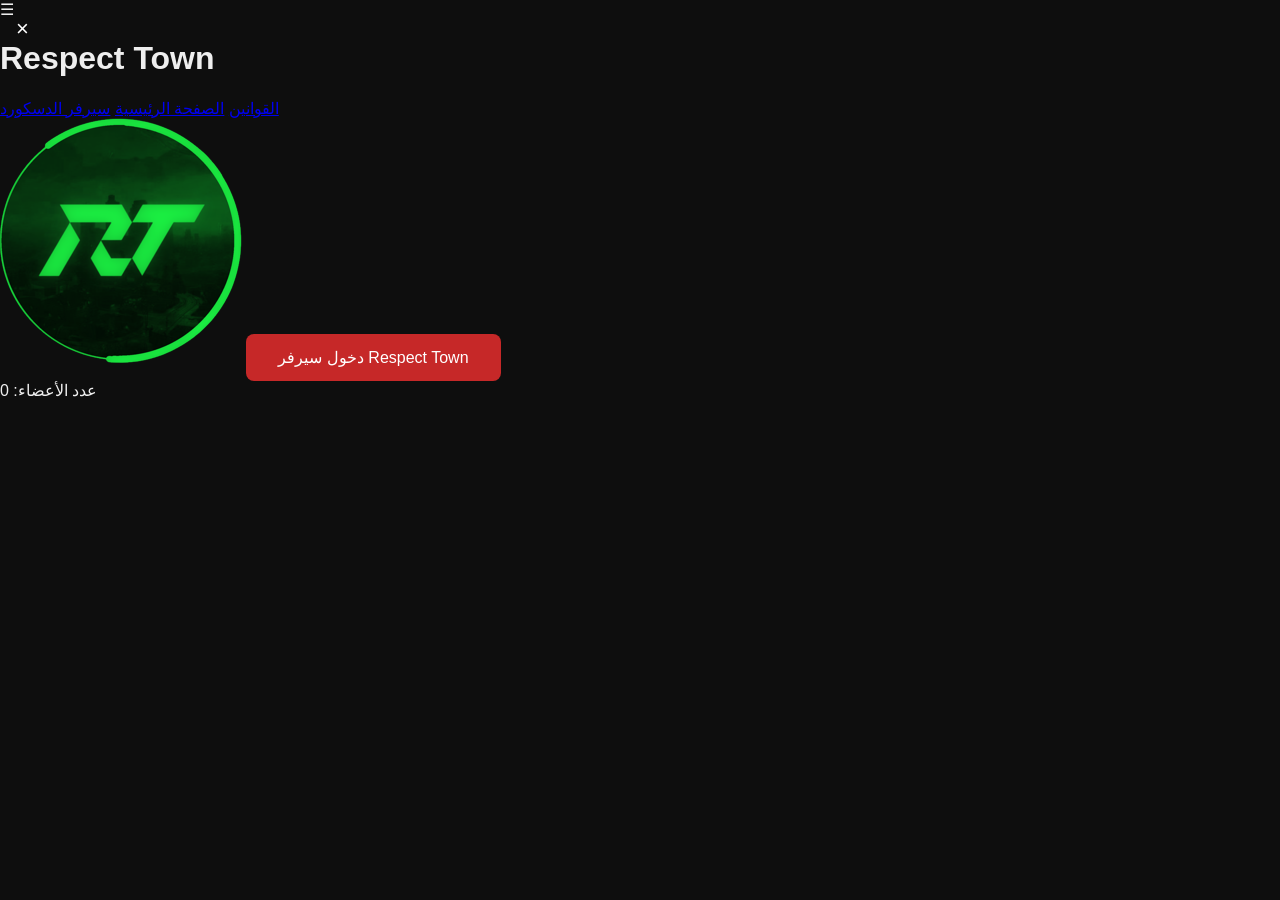
==== discord.html @ 937b1a94 "Update discord.html" ====
<!DOCTYPE html>
<html lang="ar">
<head>
  <meta charset="UTF-8">
  <title>Respect Town | Discord</title>
  <link rel="stylesheet" href="style.css">
</head>
<body>
<header>
  <div class="menu-btn" id="menuBtn">☰</div>
  <h1>Respect Town</h1>
</header>

<div id="nav-overlay" onclick="toggleMenu()"></div>
<nav class="nav-menu" id="navMenu">
  <div class="close-btn" onclick="toggleMenu()">×</div>
  <a href="index.html" class="nav-link">القوانين</a>
  <a href="home.html" class="nav-link">الصفحة الرئيسية</a>
  <a href="discord.html" class="nav-link">سيرفر الدسكورد</a>
</nav>

<div class="container">
  <img src="assets/images/IMG_1638.png" class="hero-image">

  <a class="discord-btn" href="https://discord.gg/rr-tt" target="_blank">
    دخول سيرفر Respect Town
  </a>

  <div class="member-count">
    عدد الأعضاء: <span id="memberCount">0</span>
  </div>

  <iframe 
    src="https://discord.com/widget?id=1453314826322317366&theme=dark"
    class="discord-widget"
    allowtransparency="true"
    frameborder="0"
    sandbox="allow-popups allow-popups-to-escape-sandbox allow-same-origin allow-scripts">
  </iframe>
</div>

<script src="script.js"></script>
</body>
</html>
---- style.css ----
* {
  box-sizing: border-box;
}

body {
  margin: 0;
  font-family: "Segoe UI", Tahoma, sans-serif;
  background: #0e0e0e;
  color: #eee;
}

.header {
  height: 64px;
  background: #111;
  display: flex;
  align-items: center;
  padding: 0 16px;
  border-bottom: 2px solid #c62828;
  position: fixed;
  width: 100%;
  top: 0;
  z-index: 10;
}

.burger {
  font-size: 24px;
  background: none;
  border: 1px solid #444;
  color: #fff;
  padding: 6px 10px;
  border-radius: 6px;
  cursor: pointer;
}

.logo {
  margin-left: 14px;
  font-size: 18px;
  color: #c62828;
}

.side-menu {
  position: fixed;
  top: 0;
  right: -280px;
  width: 280px;
  height: 100%;
  background: #111;
  padding-top: 80px;
  transition: 0.3s;
  z-index: 20;
}

.side-menu a {
  display: block;
  padding: 16px;
  color: #fff;
  text-decoration: none;
  border-bottom: 1px solid #333;
}

.side-menu.open {
  right: 0;
}

.close-btn {
  position: absolute;
  top: 16px;
  left: 16px;
  background: none;
  border: none;
  color: #fff;
  font-size: 22px;
}

.overlay {
  position: fixed;
  inset: 0;
  background: rgba(0,0,0,0.6);
  display: none;
  z-index: 15;
}

.overlay.show {
  display: block;
}

.content {
  padding: 100px 20px 40px;
  max-width: 1100px;
  margin: auto;
  text-align: center;
}

.hero {
  max-width: 100%;
  border-radius: 16px;
}

.team {
  display: flex;
  justify-content: center;
  gap: 24px;
  flex-wrap: wrap;
}

.card {
  width: 160px;
}

.card img {
  width: 120px;
  height: 120px;
  border-radius: 50%;
  object-fit: cover;
}

.discord-btn {
  display: inline-block;
  margin-top: 30px;
  background: #c62828;
  color: white;
  padding: 14px 32px;
  border-radius: 8px;
  text-decoration: none;
}
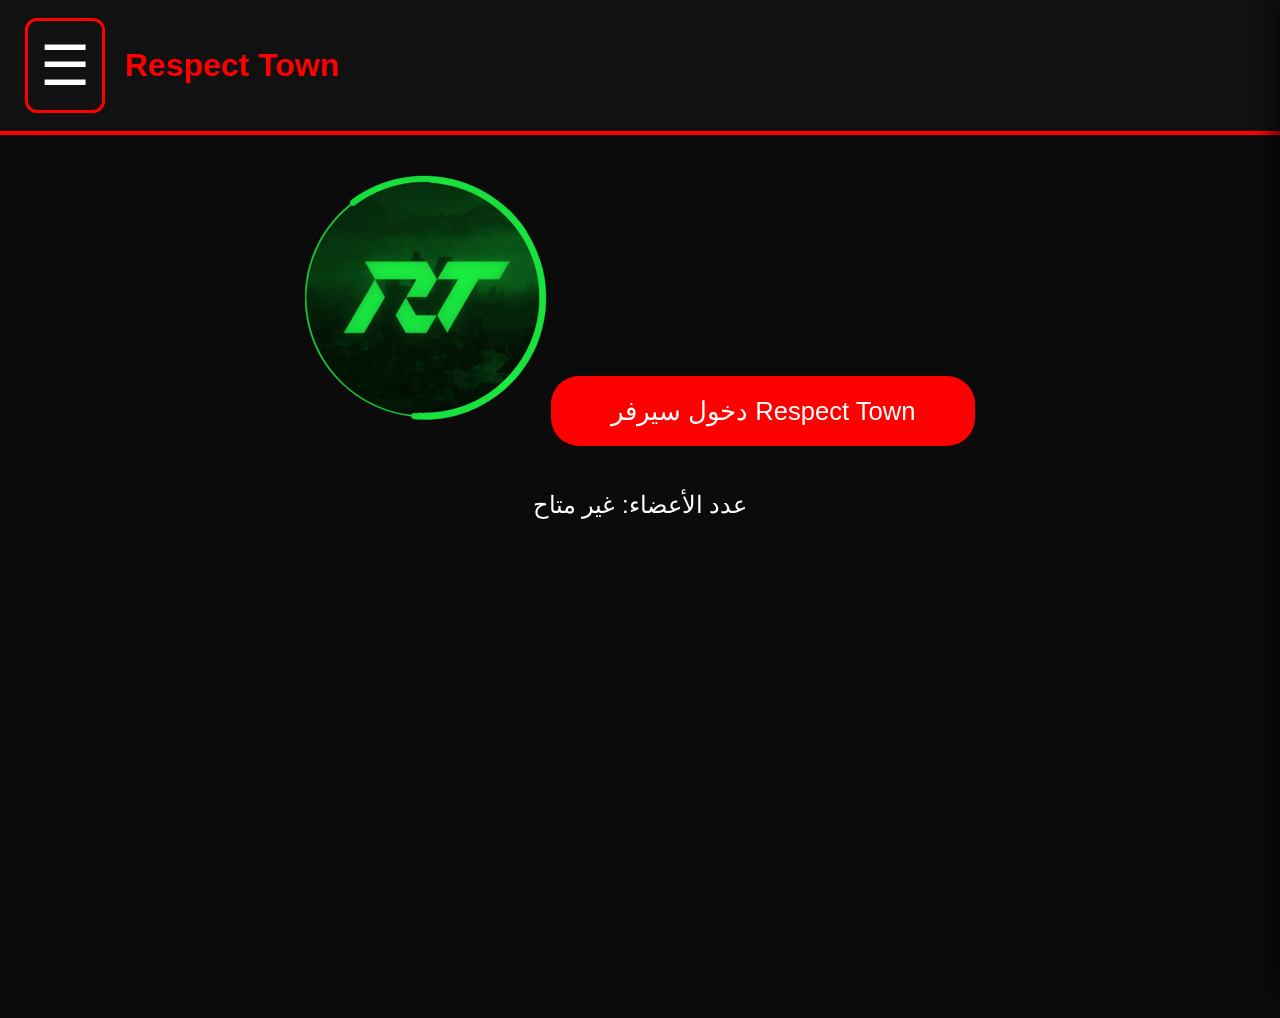
==== commit 15e1702b: "Update discord.html" ====
--- a/discord.html
+++ b/discord.html
@@ -7,13 +7,13 @@
 </head>
 <body>
 <header>
-  <div class="menu-btn" id="menuBtn">☰</div>
+  <div class="menu-btn" onclick="toggleMenu()">☰</div>
   <h1>Respect Town</h1>
 </header>
 
-<div id="nav-overlay" onclick="toggleMenu()"></div>
+<div id="nav-overlay"></div>
+
 <nav class="nav-menu" id="navMenu">
-  <div class="close-btn" onclick="toggleMenu()">×</div>
   <a href="index.html" class="nav-link">القوانين</a>
   <a href="home.html" class="nav-link">الصفحة الرئيسية</a>
   <a href="discord.html" class="nav-link">سيرفر الدسكورد</a>
@@ -22,13 +22,9 @@
 <div class="container">
   <img src="assets/images/IMG_1638.png" class="hero-image">
 
-  <a class="discord-btn" href="https://discord.gg/rr-tt" target="_blank">
-    دخول سيرفر Respect Town
-  </a>
+  <a class="discord-btn" href="https://discord.gg/rr-tt" target="_blank">دخول سيرفر Respect Town</a>
 
-  <div class="member-count">
-    عدد الأعضاء: <span id="memberCount">0</span>
-  </div>
+  <div class="member-count">عدد الأعضاء: <span id="memberCount">0</span></div>
 
   <iframe 
     src="https://discord.com/widget?id=1453314826322317366&theme=dark"
--- a/style.css
+++ b/style.css
@@ -1,125 +1,233 @@
-* {
-  box-sizing: border-box;
-}
-
+/* ======= عام ======= */
 body {
   margin: 0;
-  font-family: "Segoe UI", Tahoma, sans-serif;
-  background: #0e0e0e;
-  color: #eee;
-}
-
-.header {
-  height: 64px;
+  font-family: "Arial", sans-serif;
+  background: #0b0b0b;
+  color: white;
+}
+
+header {
   background: #111;
+  padding: 18px 25px;
   display: flex;
+  justify-content: flex-start;
   align-items: center;
-  padding: 0 16px;
-  border-bottom: 2px solid #c62828;
+  border-bottom: 4px solid #ff0000;
   position: fixed;
   width: 100%;
   top: 0;
-  z-index: 10;
-}
-
-.burger {
-  font-size: 24px;
-  background: none;
-  border: 1px solid #444;
-  color: #fff;
-  padding: 6px 10px;
-  border-radius: 6px;
+  z-index: 200;
+  box-sizing: border-box;
+}
+
+h1 {
+  font-size: 2em;
+  color: #ff0000;
+  margin: 0 0 0 20px;
+}
+
+/* ======= زر الثلاث خطوط ======= */
+.menu-btn {
+  font-size: 3.5em; /* أكبر من السابق */
   cursor: pointer;
-}
-
-.logo {
-  margin-left: 14px;
-  font-size: 18px;
-  color: #c62828;
-}
-
-.side-menu {
+  color: white;
+  transition: 0.3s;
+  padding: 12px;
+  border: 3px solid #ff0000; /* مربع حوله */
+  border-radius: 12px;
+}
+.menu-btn:hover {
+  color: #ff0000;
+  box-shadow: 0 0 20px #ff0000;
+}
+
+/* ======= القائمة الجانبية ======= */
+.nav-menu {
   position: fixed;
   top: 0;
-  right: -280px;
-  width: 280px;
+  right: -350px; /* تبدأ خارج الشاشة */
+  width: 350px;
   height: 100%;
   background: #111;
-  padding-top: 80px;
+  transition: right 0.4s ease;
+  padding-top: 90px;
+  z-index: 999;
+  display: flex;
+  flex-direction: column;
+  box-shadow: -5px 0 20px rgba(0,0,0,0.7);
+}
+
+.nav-menu.open {
+  right: 0;
+}
+
+.nav-link {
+  display: block;
+  padding: 30px 25px;
+  color: white;
+  text-decoration: none;
+  font-size: 2em; /* كبير وواضح */
+  border-bottom: 1px solid #fff; /* حدود بيضاء */
   transition: 0.3s;
-  z-index: 20;
-}
-
-.side-menu a {
-  display: block;
-  padding: 16px;
-  color: #fff;
-  text-decoration: none;
-  border-bottom: 1px solid #333;
-}
-
-.side-menu.open {
-  right: 0;
-}
-
-.close-btn {
-  position: absolute;
-  top: 16px;
-  left: 16px;
-  background: none;
-  border: none;
-  color: #fff;
-  font-size: 22px;
-}
-
-.overlay {
+}
+.nav-link:hover {
+  background: #ff0000;
+}
+
+/* ======= Overlay عند فتح القائمة ======= */
+#nav-overlay {
   position: fixed;
-  inset: 0;
-  background: rgba(0,0,0,0.6);
+  top: 0;
+  left: 0;
+  width: 100%;
+  height: 100%;
   display: none;
-  z-index: 15;
-}
-
-.overlay.show {
-  display: block;
-}
-
-.content {
-  padding: 100px 20px 40px;
-  max-width: 1100px;
-  margin: auto;
+  background: rgba(0, 0, 0, 0.7);
+  z-index: 800;
+}
+
+/* ======= محتوى ======= */
+.container {
   text-align: center;
-}
-
-.hero {
-  max-width: 100%;
-  border-radius: 16px;
-}
-
-.team {
+  margin-top: 150px;
+  padding: 25px;
+  max-width: 1200px;
+  margin-left: auto;
+  margin-right: auto;
+}
+
+/* ======= الصور ======= */
+.hero-image {
+  max-width: 95%;
+  border-radius: 18px;
+}
+
+/* ======= الترحيب ======= */
+.welcome-text {
+  font-size: 2.5em;
+  color: #ff0000;
+  margin-top: 30px;
+}
+
+.welcome-subtext {
+  font-size: 1.5em;
+  margin-top: 18px;
+  color: #ccc;
+}
+
+/* ======= عناوين الأقسام ======= */
+.section-title {
+  margin-top: 50px;
+  margin-bottom: 25px;
+  color: #ff0000;
+  font-size: 2em;
+}
+
+/* ======= بطاقات المستخدمين ======= */
+.cards {
   display: flex;
   justify-content: center;
-  gap: 24px;
   flex-wrap: wrap;
-}
-
-.card {
-  width: 160px;
-}
-
-.card img {
-  width: 120px;
-  height: 120px;
+  gap: 35px;
+}
+
+.user-card {
+  background: #111;
+  padding: 28px;
+  border-radius: 28px;
+  width: 220px;
+  text-align: center;
+  box-shadow: 0 0 22px rgba(0,0,0,0.7);
+  transition: 0.4s;
+}
+.user-card:hover {
+  transform: translateY(-8px);
+  box-shadow: 0 0 40px #ff0000;
+}
+
+.avatar {
+  width: 140px;
+  height: 140px;
+  margin: 0 auto 18px auto;
   border-radius: 50%;
+  overflow: hidden;
+  border: 4px solid #ff0000;
+}
+.avatar img {
+  width: 100%;
+  height: 100%;
   object-fit: cover;
 }
 
+.user-card span {
+  display: block;
+  font-size: 1.25em;
+  margin-bottom: 6px;
+  color: white;
+}
+
+.user-card small {
+  color: #aaa;
+  font-size: 1em;
+}
+
+/* ======= زر الدسكورد ======= */
 .discord-btn {
   display: inline-block;
-  margin-top: 30px;
-  background: #c62828;
-  color: white;
-  padding: 14px 32px;
-  border-radius: 8px;
+  background: #ff0000;
+  color: white;
+  padding: 20px 60px;
+  font-size: 1.6em;
+  border-radius: 28px;
   text-decoration: none;
-}
+  margin: 25px 0;
+  transition: 0.3s;
+}
+.discord-btn:hover {
+  transform: translateY(-5px) scale(1.08);
+  box-shadow: 0 0 40px #ff0000;
+}
+
+/* ======= ويدجت الدسكورد ======= */
+.discord-widget {
+  width: 100%;
+  max-width: 400px;
+  height: 450px;
+  margin: 0 auto;
+  border-radius: 20px;
+  border: none;
+  overflow: hidden;
+}
+
+/* ======= عداد الأعضاء ======= */
+.member-count {
+  font-size: 1.5em;
+  margin: 20px 0;
+  color: white;
+}
+
+/* ======= القوانين ======= */
+.rule-card {
+  background: rgba(17,17,17,0.95);
+  padding: 22px 28px;
+  margin: 20px auto;
+  border-radius: 15px;
+  max-width: 750px;
+  font-size: 1.25em;
+  line-height: 1.7em;
+  color: #fff;
+  box-shadow: 0 0 22px rgba(0,0,0,0.5);
+}
+
+/* ======= Responsive للجوال ======= */
+@media (max-width: 600px) {
+  .welcome-text { font-size: 2em; }
+  .welcome-subtext { font-size: 1.2em; }
+  .user-card { width: 180px; padding: 22px; }
+  .avatar { width: 100px; height: 100px; }
+  .discord-btn { padding: 14px 40px; font-size: 1.3em; }
+  .rule-card { font-size: 1.1em; padding: 18px 22px; }
+  h1 { font-size: 1.7em; }
+  .menu-btn { font-size: 3em; padding: 10px; }
+  .nav-link { font-size: 1.7em; padding: 25px 20px; }
+}
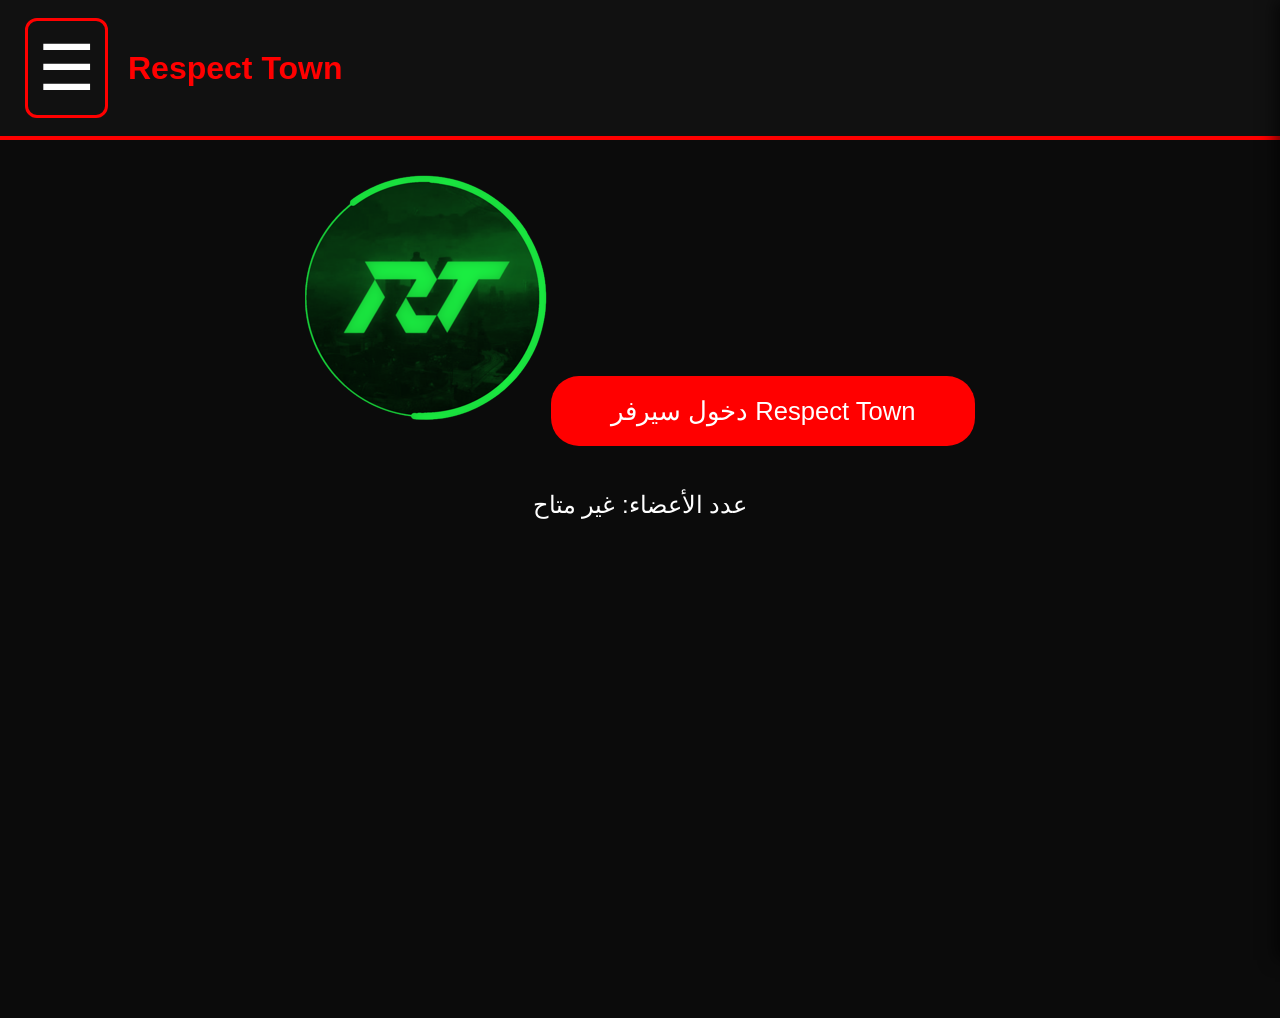
==== commit 9eb2c1f0: "Update discord.html" ====
--- a/discord.html
+++ b/discord.html
@@ -11,20 +11,25 @@
   <h1>Respect Town</h1>
 </header>
 
-<div id="nav-overlay"></div>
-
 <nav class="nav-menu" id="navMenu">
   <a href="index.html" class="nav-link">القوانين</a>
   <a href="home.html" class="nav-link">الصفحة الرئيسية</a>
   <a href="discord.html" class="nav-link">سيرفر الدسكورد</a>
+  <div class="close-btn" onclick="toggleMenu()">×</div>
 </nav>
+
+<div id="nav-overlay" onclick="toggleMenu()"></div>
 
 <div class="container">
   <img src="assets/images/IMG_1638.png" class="hero-image">
 
-  <a class="discord-btn" href="https://discord.gg/rr-tt" target="_blank">دخول سيرفر Respect Town</a>
+  <a class="discord-btn" href="https://discord.gg/rr-tt" target="_blank">
+    دخول سيرفر Respect Town
+  </a>
 
-  <div class="member-count">عدد الأعضاء: <span id="memberCount">0</span></div>
+  <div class="member-count">
+    عدد الأعضاء: <span id="memberCount">0</span>
+  </div>
 
   <iframe 
     src="https://discord.com/widget?id=1453314826322317366&theme=dark"
--- a/style.css
+++ b/style.css
@@ -1,233 +1,258 @@
 /* ======= عام ======= */
 body {
-  margin: 0;
+  margin:0;
   font-family: "Arial", sans-serif;
-  background: #0b0b0b;
-  color: white;
+  background:#0b0b0b;
+  color:white;
 }
 
 header {
-  background: #111;
-  padding: 18px 25px;
-  display: flex;
-  justify-content: flex-start;
-  align-items: center;
-  border-bottom: 4px solid #ff0000;
-  position: fixed;
-  width: 100%;
-  top: 0;
-  z-index: 200;
-  box-sizing: border-box;
+  background:#111;
+  padding:18px 25px;
+  display:flex;
+  justify-content:flex-start;
+  align-items:center;
+  border-bottom:4px solid #ff0000;
+  position:fixed;
+  width:100%;
+  top:0;
+  z-index:100;
 }
 
 h1 {
-  font-size: 2em;
-  color: #ff0000;
-  margin: 0 0 0 20px;
-}
-
-/* ======= زر الثلاث خطوط ======= */
+  font-size:2em;
+  color:#ff0000;
+  margin:0 0 0 20px;
+}
+
 .menu-btn {
-  font-size: 3.5em; /* أكبر من السابق */
-  cursor: pointer;
-  color: white;
-  transition: 0.3s;
-  padding: 12px;
-  border: 3px solid #ff0000; /* مربع حوله */
-  border-radius: 12px;
+  font-size:4em; /* أكبر مرتين */
+  cursor:pointer;
+  color:white;
+  transition:0.3s;
+  padding:10px;
+  border:3px solid #ff0000;
+  border-radius:12px;
 }
 .menu-btn:hover {
-  color: #ff0000;
-  box-shadow: 0 0 20px #ff0000;
+  color:#ff0000;
+  box-shadow:0 0 25px #ff0000;
 }
 
 /* ======= القائمة الجانبية ======= */
 .nav-menu {
-  position: fixed;
-  top: 0;
-  right: -350px; /* تبدأ خارج الشاشة */
-  width: 350px;
-  height: 100%;
-  background: #111;
-  transition: right 0.4s ease;
-  padding-top: 90px;
-  z-index: 999;
-  display: flex;
-  flex-direction: column;
-  box-shadow: -5px 0 20px rgba(0,0,0,0.7);
+  position:fixed;
+  top:0;
+  right:-320px;
+  width:320px;
+  height:100%;
+  background:#111;
+  transition:0.4s ease;
+  padding-top:60px;
+  z-index:300;
+  box-shadow:-5px 0 15px rgba(0,0,0,0.6);
 }
 
 .nav-menu.open {
-  right: 0;
+  right:0;
 }
 
 .nav-link {
-  display: block;
-  padding: 30px 25px;
-  color: white;
-  text-decoration: none;
-  font-size: 2em; /* كبير وواضح */
-  border-bottom: 1px solid #fff; /* حدود بيضاء */
-  transition: 0.3s;
+  display:block;
+  padding:25px 30px;
+  color:white;
+  text-decoration:none;
+  font-size:2.2em; /* أكبر 3.5 مرات تقريبا */
+  border-bottom:2px solid #fff;
+  margin:0;
+  transition:0.3s;
 }
 .nav-link:hover {
-  background: #ff0000;
-}
-
-/* ======= Overlay عند فتح القائمة ======= */
+  background:#ff0000;
+  color:white;
+}
+
+/* ======= زر الإغلاق للقائمة ======= */
+.close-btn {
+  position:absolute;
+  top:10px;
+  left:15px;
+  font-size:3em;
+  cursor:pointer;
+  color:white;
+  transition:0.3s;
+}
+.close-btn:hover {
+  color:#ff0000;
+}
+
+/* ======= Overlay ======= */
 #nav-overlay {
-  position: fixed;
-  top: 0;
-  left: 0;
-  width: 100%;
-  height: 100%;
-  display: none;
-  background: rgba(0, 0, 0, 0.7);
-  z-index: 800;
+  position:fixed;
+  top:0;
+  left:0;
+  width:100%;
+  height:100%;
+  display:none;
+  background:rgba(0,0,0,0.5);
+  z-index:200;
 }
 
 /* ======= محتوى ======= */
 .container {
-  text-align: center;
-  margin-top: 150px;
-  padding: 25px;
-  max-width: 1200px;
-  margin-left: auto;
-  margin-right: auto;
+  text-align:center;
+  margin-top:150px;
+  padding:25px;
+  max-width:1200px;
+  margin-left:auto;
+  margin-right:auto;
 }
 
 /* ======= الصور ======= */
 .hero-image {
-  max-width: 95%;
-  border-radius: 18px;
+  max-width:95%;
+  border-radius:18px;
 }
 
 /* ======= الترحيب ======= */
 .welcome-text {
-  font-size: 2.5em;
-  color: #ff0000;
-  margin-top: 30px;
+  font-size:2.5em;
+  color:#ff0000;
+  margin-top:30px;
 }
 
 .welcome-subtext {
-  font-size: 1.5em;
-  margin-top: 18px;
-  color: #ccc;
+  font-size:1.5em;
+  margin-top:18px;
+  color:#ccc;
 }
 
 /* ======= عناوين الأقسام ======= */
 .section-title {
-  margin-top: 50px;
-  margin-bottom: 25px;
-  color: #ff0000;
-  font-size: 2em;
+  margin-top:50px;
+  margin-bottom:25px;
+  color:#ff0000;
+  font-size:2em;
 }
 
 /* ======= بطاقات المستخدمين ======= */
 .cards {
-  display: flex;
-  justify-content: center;
-  flex-wrap: wrap;
-  gap: 35px;
+  display:flex;
+  justify-content:center;
+  flex-wrap:wrap;
+  gap:35px;
 }
 
 .user-card {
-  background: #111;
-  padding: 28px;
-  border-radius: 28px;
-  width: 220px;
-  text-align: center;
-  box-shadow: 0 0 22px rgba(0,0,0,0.7);
-  transition: 0.4s;
+  background:#111;
+  padding:28px;
+  border-radius:28px;
+  width:220px;
+  text-align:center;
+  box-shadow:0 0 22px rgba(0,0,0,0.7);
+  transition:0.4s;
 }
 .user-card:hover {
   transform: translateY(-8px);
-  box-shadow: 0 0 40px #ff0000;
+  box-shadow:0 0 40px #ff0000;
 }
 
 .avatar {
-  width: 140px;
-  height: 140px;
-  margin: 0 auto 18px auto;
-  border-radius: 50%;
-  overflow: hidden;
-  border: 4px solid #ff0000;
+  width:140px;
+  height:140px;
+  margin:0 auto 18px auto;
+  border-radius:50%;
+  overflow:hidden;
+  border:4px solid #ff0000;
 }
 .avatar img {
-  width: 100%;
-  height: 100%;
-  object-fit: cover;
+  width:100%;
+  height:100%;
+  object-fit:cover;
 }
 
 .user-card span {
-  display: block;
-  font-size: 1.25em;
-  margin-bottom: 6px;
-  color: white;
+  display:block;
+  font-size:1.25em;
+  margin-bottom:6px;
+  color:white;
 }
 
 .user-card small {
-  color: #aaa;
-  font-size: 1em;
+  color:#aaa;
+  font-size:1em;
 }
 
 /* ======= زر الدسكورد ======= */
 .discord-btn {
-  display: inline-block;
-  background: #ff0000;
-  color: white;
-  padding: 20px 60px;
-  font-size: 1.6em;
-  border-radius: 28px;
-  text-decoration: none;
-  margin: 25px 0;
-  transition: 0.3s;
+  display:inline-block;
+  background:#ff0000;
+  color:white;
+  padding:20px 60px;
+  font-size:1.6em;
+  border-radius:28px;
+  text-decoration:none;
+  margin:25px 0;
+  transition:0.3s;
 }
 .discord-btn:hover {
-  transform: translateY(-5px) scale(1.08);
-  box-shadow: 0 0 40px #ff0000;
+  transform:translateY(-5px) scale(1.08);
+  box-shadow:0 0 40px #ff0000;
 }
 
 /* ======= ويدجت الدسكورد ======= */
 .discord-widget {
-  width: 100%;
-  max-width: 400px;
-  height: 450px;
-  margin: 0 auto;
-  border-radius: 20px;
-  border: none;
-  overflow: hidden;
+  width:100%;
+  max-width:400px;
+  height:450px;
+  margin:0 auto;
+  border-radius:20px;
+  border:none;
+  overflow:hidden;
 }
 
 /* ======= عداد الأعضاء ======= */
 .member-count {
-  font-size: 1.5em;
-  margin: 20px 0;
-  color: white;
+  font-size:1.5em;
+  margin:20px 0;
+  color:white;
 }
 
 /* ======= القوانين ======= */
 .rule-card {
   background: rgba(17,17,17,0.95);
-  padding: 22px 28px;
-  margin: 20px auto;
-  border-radius: 15px;
-  max-width: 750px;
-  font-size: 1.25em;
-  line-height: 1.7em;
-  color: #fff;
+  padding:22px 28px;
+  margin:20px auto;
+  border-radius:15px;
+  max-width:750px;
+  font-size:1.25em;
+  line-height:1.7em;
+  color:#fff;
   box-shadow: 0 0 22px rgba(0,0,0,0.5);
 }
 
+.rule-card h3 {
+  margin-top:0;
+  color:#ff0000;
+  font-size:1.6em;
+}
+
+.rule-card p {
+  font-size:1.25em;
+  color:#ccc;
+  line-height:1.6em;
+}
+
 /* ======= Responsive للجوال ======= */
-@media (max-width: 600px) {
-  .welcome-text { font-size: 2em; }
-  .welcome-subtext { font-size: 1.2em; }
-  .user-card { width: 180px; padding: 22px; }
-  .avatar { width: 100px; height: 100px; }
-  .discord-btn { padding: 14px 40px; font-size: 1.3em; }
-  .rule-card { font-size: 1.1em; padding: 18px 22px; }
-  h1 { font-size: 1.7em; }
-  .menu-btn { font-size: 3em; padding: 10px; }
-  .nav-link { font-size: 1.7em; padding: 25px 20px; }
-}
+@media (max-width:600px){
+  .welcome-text { font-size:2em; }
+  .welcome-subtext { font-size:1.2em; }
+  .user-card { width:180px; padding:22px; }
+  .avatar { width:100px; height:100px; }
+  .discord-btn { padding:14px 40px; font-size:1.3em; }
+  .rule-card { font-size:1.1em; padding:18px 22px; }
+  h1 { font-size:1.7em; }
+  .menu-btn { font-size:3.5em; padding:8px; }
+  .nav-link { font-size:1.7em; padding:18px 20px; }
+  .close-btn { font-size:2.5em; left:10px; }
+}
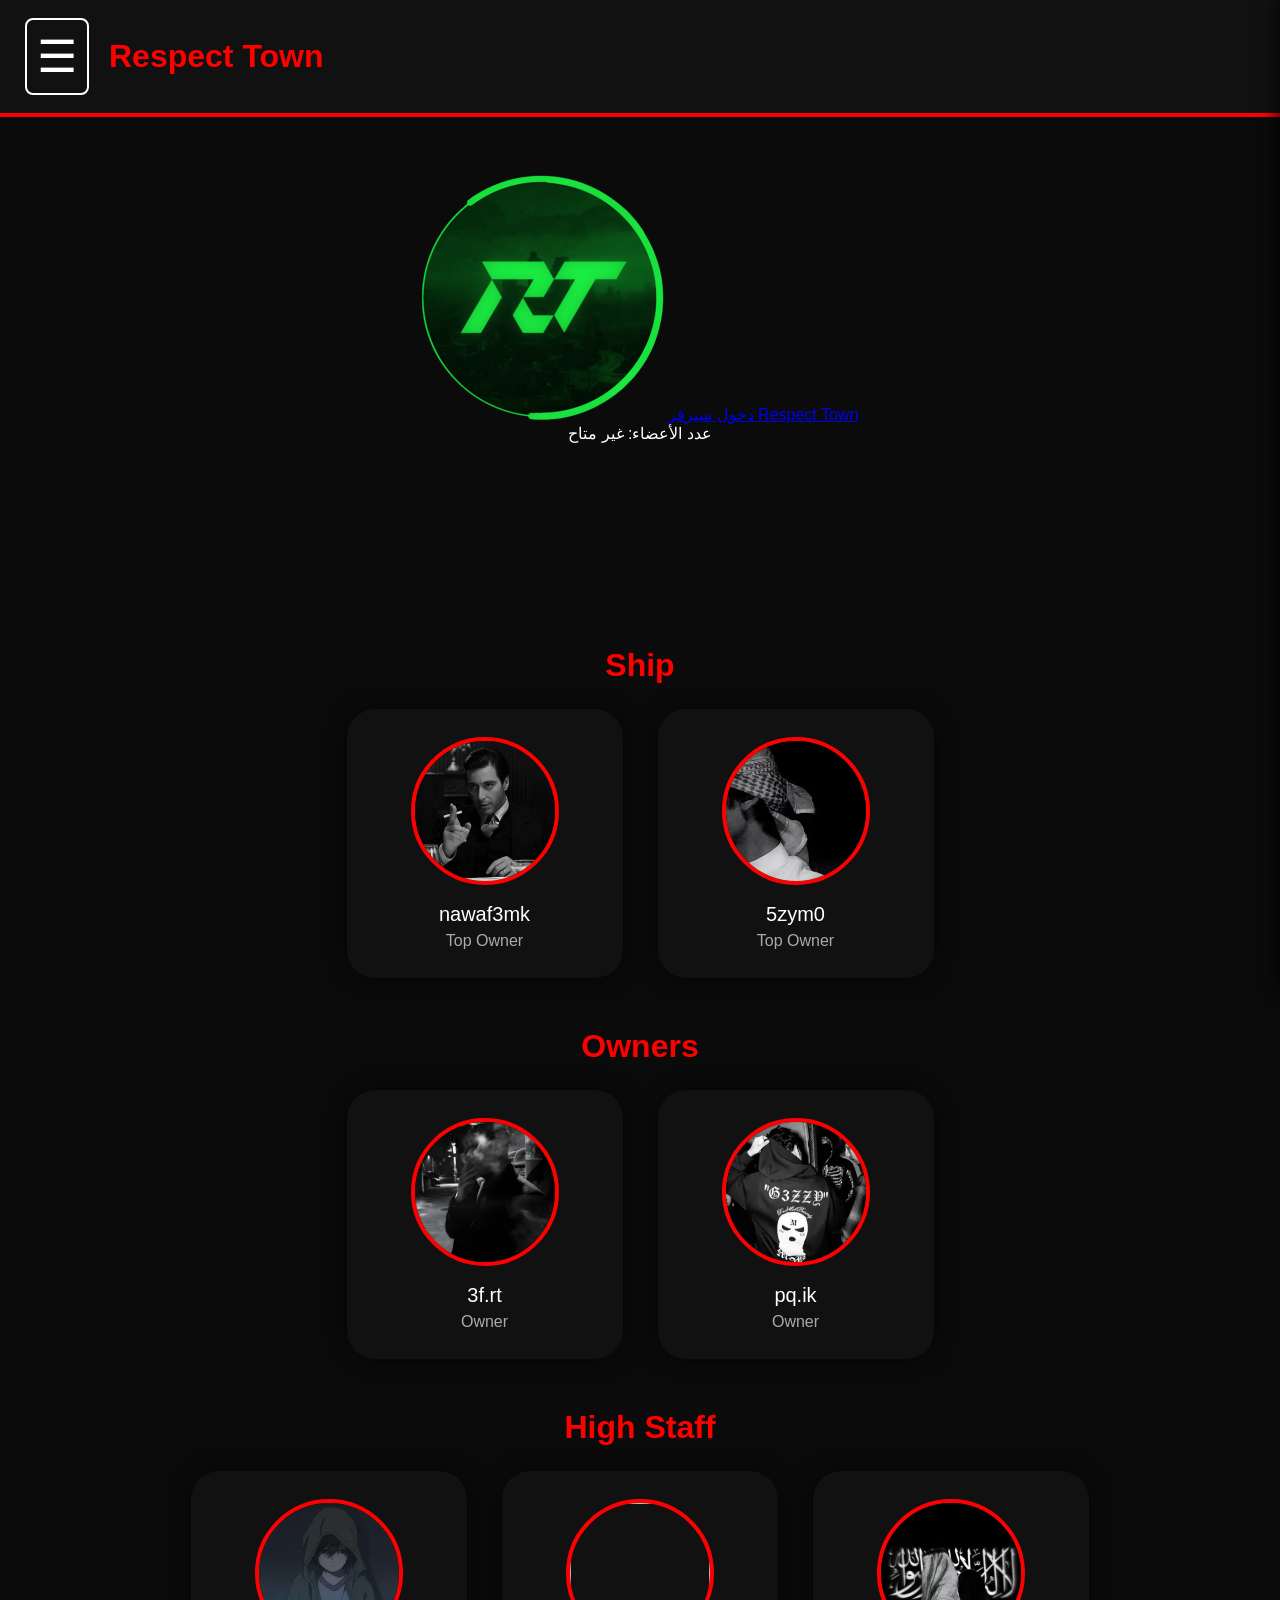
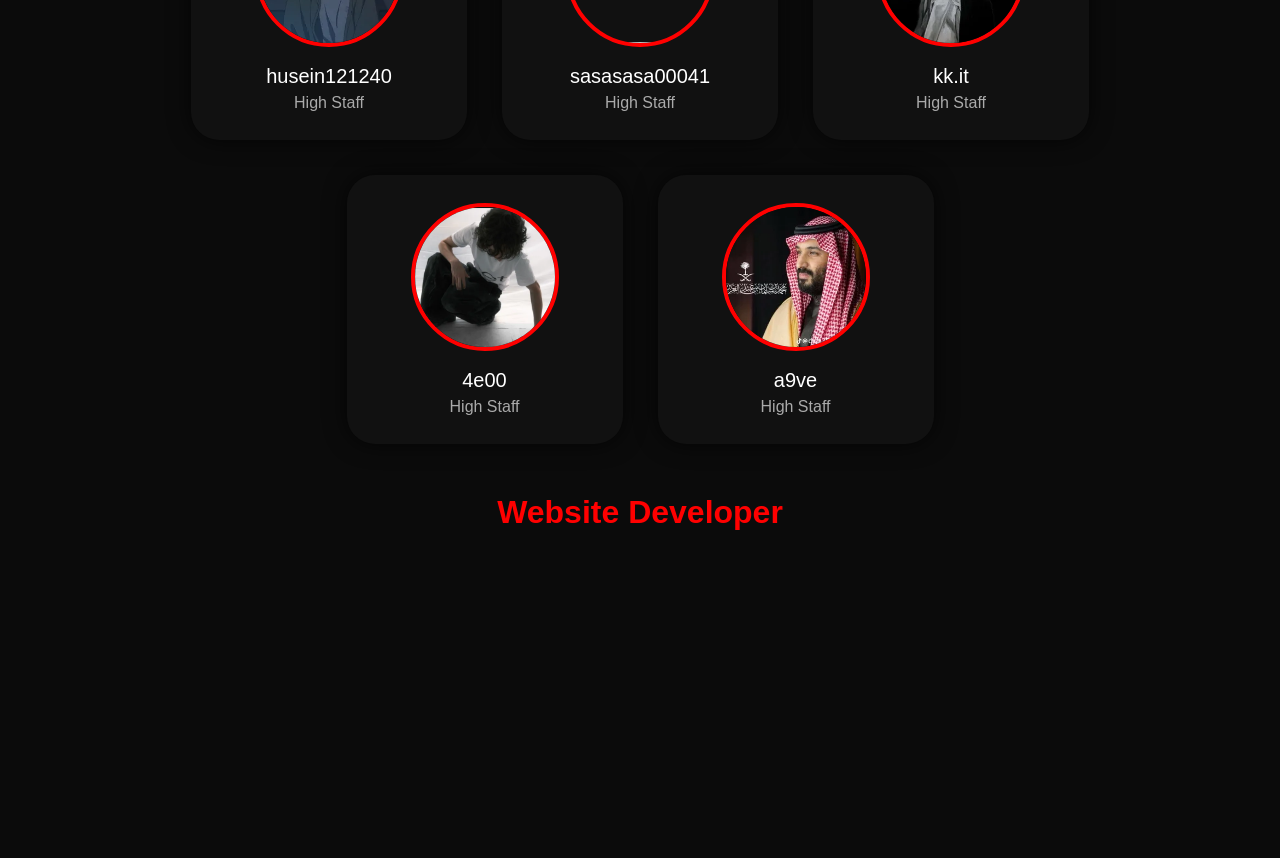
==== commit 24d8a5c1: "Update discord.html" ====
--- a/discord.html
+++ b/discord.html
@@ -11,14 +11,13 @@
   <h1>Respect Town</h1>
 </header>
 
+<div id="nav-overlay" onclick="toggleMenu()"></div>
 <nav class="nav-menu" id="navMenu">
   <a href="index.html" class="nav-link">القوانين</a>
   <a href="home.html" class="nav-link">الصفحة الرئيسية</a>
   <a href="discord.html" class="nav-link">سيرفر الدسكورد</a>
   <div class="close-btn" onclick="toggleMenu()">×</div>
 </nav>
-
-<div id="nav-overlay" onclick="toggleMenu()"></div>
 
 <div class="container">
   <img src="assets/images/IMG_1638.png" class="hero-image">
@@ -38,6 +37,77 @@
     frameborder="0"
     sandbox="allow-popups allow-popups-to-escape-sandbox allow-same-origin allow-scripts">
   </iframe>
+
+  <!-- مجموعة Ship -->
+  <h2 class="section-title">Ship</h2>
+  <div class="cards">
+    <div class="user-card">
+      <div class="avatar"><img src="assets/images/97983596d1c7dccfaf3994c95c31a08b.webp"></div>
+      <span>nawaf3mk</span>
+      <small>Top Owner</small>
+    </div>
+    <div class="user-card">
+      <div class="avatar"><img src="assets/images/6c18868467a731b3b202cf61bc35d2f4.webp"></div>
+      <span>5zym0</span>
+      <small>Top Owner</small>
+    </div>
+  </div>
+
+  <!-- مجموعة Owners -->
+  <h2 class="section-title">Owners</h2>
+  <div class="cards">
+    <div class="user-card">
+      <div class="avatar"><img src="assets/images/f47db0bf65b178c6fbd7ac651a078fd9.webp"></div>
+      <span>3f.rt</span>
+      <small>Owner</small>
+    </div>
+    <div class="user-card">
+      <div class="avatar"><img src="assets/images/8b25e0dcd2714563d8ed4fc87cef8e2b.webp"></div>
+      <span>pq.ik</span>
+      <small>Owner</small>
+    </div>
+  </div>
+
+  <!-- مجموعة High Staff -->
+  <h2 class="section-title">High Staff</h2>
+  <div class="cards">
+    <div class="user-card">
+      <div class="avatar"><img src="assets/images/0d1ef4fa243699ec0a8fd042c5291369.webp"></div>
+      <span>husein121240</span>
+      <small>High Staff</small>
+    </div>
+    <div class="user-card">
+      <div class="avatar"><img src="assets/images/sasasasa00041"></div>
+      <span>sasasasa00041</span>
+      <small>High Staff</small>
+    </div>
+    <div class="user-card">
+      <div class="avatar"><img src="assets/images/6d2e5476424f4e5046b4e01cc6814e04.webp"></div>
+      <span>kk.it</span>
+      <small>High Staff</small>
+    </div>
+    <div class="user-card">
+      <div class="avatar"><img src="assets/images/93ae9c12b8540f43d37c0d7a935ff7b2.webp"></div>
+      <span>4e00</span>
+      <small>High Staff</small>
+    </div>
+    <div class="user-card">
+      <div class="avatar"><img src="assets/images/fda00aec21c65c1717507c4bc86ce2bc.webp"></div>
+      <span>a9ve</span>
+      <small>High Staff</small>
+    </div>
+  </div>
+
+  <!-- Website Developer -->
+  <h2 class="section-title">Website Developer</h2>
+  <div class="cards">
+    <div class="user-card developer-card">
+      <div class="avatar"><img src="assets/images/65e0c44b6f3ee4638f4c1c1020071a1d.webp"></div>
+      <span>.4ba7</span>
+      <small>Website Developer</small>
+    </div>
+  </div>
+
 </div>
 
 <script src="script.js"></script>
--- a/style.css
+++ b/style.css
@@ -1,7 +1,7 @@
 /* ======= عام ======= */
 body {
   margin:0;
-  font-family: "Arial", sans-serif;
+  font-family:"Arial", sans-serif;
   background:#0b0b0b;
   color:white;
 }
@@ -16,7 +16,7 @@
   position:fixed;
   width:100%;
   top:0;
-  z-index:100;
+  z-index:200;
 }
 
 h1 {
@@ -26,67 +26,61 @@
 }
 
 .menu-btn {
-  font-size:4em; /* أكبر مرتين */
+  font-size:2.8em;
   cursor:pointer;
   color:white;
+  padding:10px;
+  border:2px solid white;
+  border-radius:8px;
   transition:0.3s;
-  padding:10px;
-  border:3px solid #ff0000;
-  border-radius:12px;
 }
 .menu-btn:hover {
-  color:#ff0000;
-  box-shadow:0 0 25px #ff0000;
+  color:#ff00ff;
+  border-color:#ff00ff;
+  box-shadow:0 0 15px #ff00ff;
 }
 
 /* ======= القائمة الجانبية ======= */
 .nav-menu {
   position:fixed;
   top:0;
-  right:-320px;
-  width:320px;
+  right:-280px;
+  width:280px;
   height:100%;
   background:#111;
   transition:0.4s ease;
-  padding-top:60px;
-  z-index:300;
+  padding-top:90px;
+  z-index:250;
   box-shadow:-5px 0 15px rgba(0,0,0,0.6);
 }
-
 .nav-menu.open {
   right:0;
 }
 
 .nav-link {
   display:block;
-  padding:25px 30px;
+  padding:20px 30px;
   color:white;
   text-decoration:none;
-  font-size:2.2em; /* أكبر 3.5 مرات تقريبا */
-  border-bottom:2px solid #fff;
-  margin:0;
+  font-size:1.5em;
+  border-bottom:1px solid #fff;
+  margin:0 12px;
   transition:0.3s;
 }
 .nav-link:hover {
   background:#ff0000;
-  color:white;
-}
-
-/* ======= زر الإغلاق للقائمة ======= */
+}
+
 .close-btn {
   position:absolute;
-  top:10px;
-  left:15px;
-  font-size:3em;
+  top:20px;
+  left:20px;
+  font-size:2.5em;
   cursor:pointer;
   color:white;
-  transition:0.3s;
-}
-.close-btn:hover {
-  color:#ff0000;
-}
-
-/* ======= Overlay ======= */
+}
+
+/* ======= Overlay عند فتح القائمة ======= */
 #nav-overlay {
   position:fixed;
   top:0;
@@ -94,7 +88,7 @@
   width:100%;
   height:100%;
   display:none;
-  background:rgba(0,0,0,0.5);
+  background:rgba(0,0,0,0.7);
   z-index:200;
 }
 
@@ -153,7 +147,7 @@
   transition:0.4s;
 }
 .user-card:hover {
-  transform: translateY(-8px);
+  transform:translateY(-8px);
   box-shadow:0 0 40px #ff0000;
 }
 
@@ -183,64 +177,19 @@
   font-size:1em;
 }
 
-/* ======= زر الدسكورد ======= */
-.discord-btn {
-  display:inline-block;
-  background:#ff0000;
-  color:white;
-  padding:20px 60px;
-  font-size:1.6em;
-  border-radius:28px;
-  text-decoration:none;
-  margin:25px 0;
-  transition:0.3s;
-}
-.discord-btn:hover {
-  transform:translateY(-5px) scale(1.08);
-  box-shadow:0 0 40px #ff0000;
-}
-
-/* ======= ويدجت الدسكورد ======= */
-.discord-widget {
-  width:100%;
-  max-width:400px;
-  height:450px;
-  margin:0 auto;
-  border-radius:20px;
-  border:none;
-  overflow:hidden;
-}
-
-/* ======= عداد الأعضاء ======= */
-.member-count {
-  font-size:1.5em;
-  margin:20px 0;
-  color:white;
-}
-
-/* ======= القوانين ======= */
-.rule-card {
-  background: rgba(17,17,17,0.95);
-  padding:22px 28px;
-  margin:20px auto;
-  border-radius:15px;
-  max-width:750px;
-  font-size:1.25em;
-  line-height:1.7em;
-  color:#fff;
-  box-shadow: 0 0 22px rgba(0,0,0,0.5);
-}
-
-.rule-card h3 {
-  margin-top:0;
-  color:#ff0000;
-  font-size:1.6em;
-}
-
-.rule-card p {
-  font-size:1.25em;
-  color:#ccc;
-  line-height:1.6em;
+/* ======= Website Developer مميز ======= */
+.developer-card {
+  border:4px solid #8000ff;
+  box-shadow:0 0 20px #8000ff;
+  transition:0.4s;
+}
+.developer-card span:hover {
+  color:#ff00ff;
+  text-shadow:0 0 15px #ff00ff;
+}
+.developer-card:hover {
+  transform:translateY(-8px);
+  box-shadow:0 0 40px #ff00ff;
 }
 
 /* ======= Responsive للجوال ======= */
@@ -249,10 +198,8 @@
   .welcome-subtext { font-size:1.2em; }
   .user-card { width:180px; padding:22px; }
   .avatar { width:100px; height:100px; }
-  .discord-btn { padding:14px 40px; font-size:1.3em; }
-  .rule-card { font-size:1.1em; padding:18px 22px; }
   h1 { font-size:1.7em; }
-  .menu-btn { font-size:3.5em; padding:8px; }
-  .nav-link { font-size:1.7em; padding:18px 20px; }
-  .close-btn { font-size:2.5em; left:10px; }
-}
+  .menu-btn { font-size:2.5em; padding:8px; }
+  .nav-link { font-size:1.3em; padding:16px 20px; }
+  .close-btn { font-size:2em; }
+}
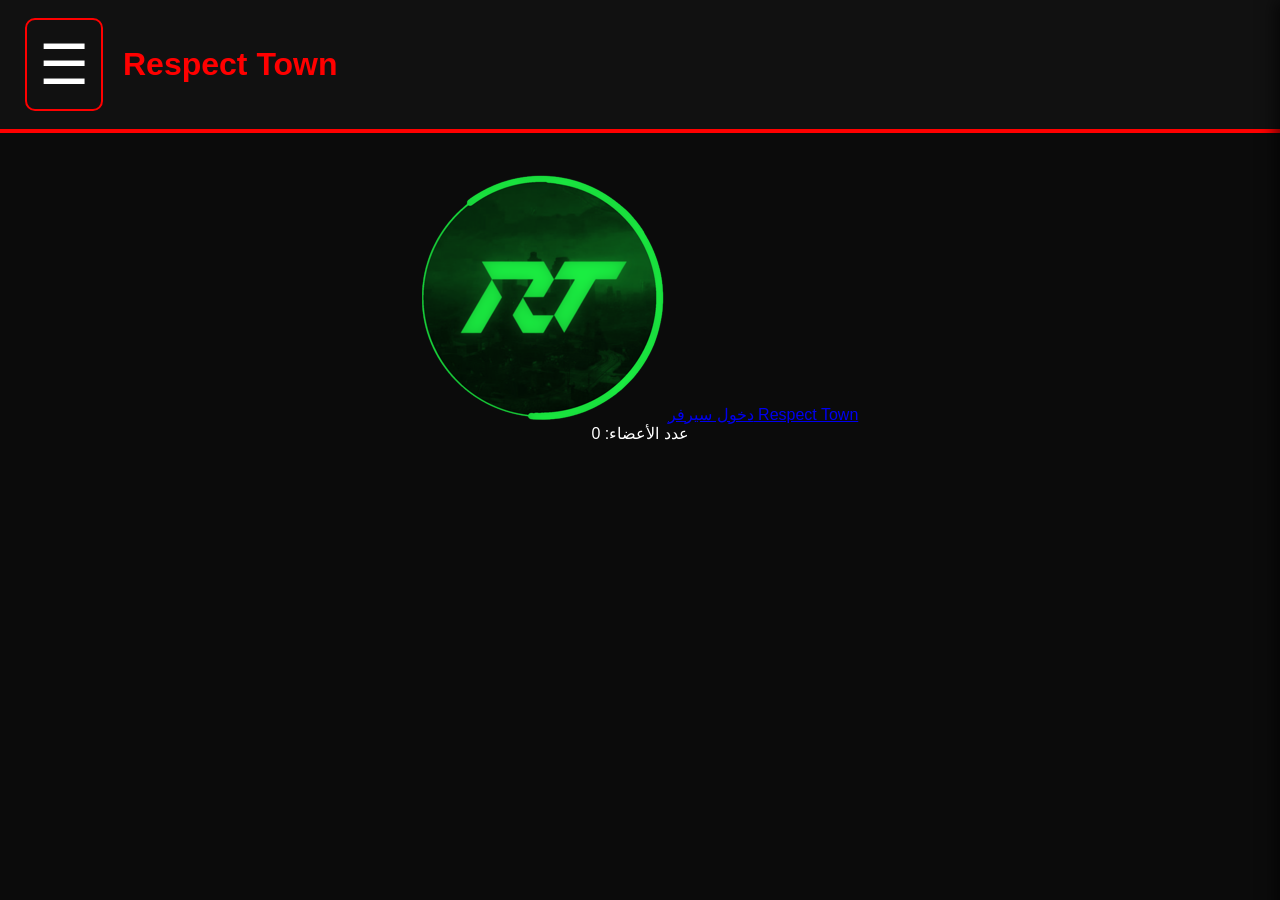
==== commit 8e2f8bb0: "Update discord.html" ====
--- a/discord.html
+++ b/discord.html
@@ -13,14 +13,14 @@
 
 <div id="nav-overlay" onclick="toggleMenu()"></div>
 <nav class="nav-menu" id="navMenu">
+  <span class="close-btn" onclick="toggleMenu()">×</span>
   <a href="index.html" class="nav-link">القوانين</a>
   <a href="home.html" class="nav-link">الصفحة الرئيسية</a>
   <a href="discord.html" class="nav-link">سيرفر الدسكورد</a>
-  <div class="close-btn" onclick="toggleMenu()">×</div>
 </nav>
 
 <div class="container">
-  <img src="assets/images/IMG_1638.png" class="hero-image">
+  <img src="assets/images/IMG_1638.png" class="hero-image" alt="صورة السيرفر">
 
   <a class="discord-btn" href="https://discord.gg/rr-tt" target="_blank">
     دخول سيرفر Respect Town
@@ -37,77 +37,6 @@
     frameborder="0"
     sandbox="allow-popups allow-popups-to-escape-sandbox allow-same-origin allow-scripts">
   </iframe>
-
-  <!-- مجموعة Ship -->
-  <h2 class="section-title">Ship</h2>
-  <div class="cards">
-    <div class="user-card">
-      <div class="avatar"><img src="assets/images/97983596d1c7dccfaf3994c95c31a08b.webp"></div>
-      <span>nawaf3mk</span>
-      <small>Top Owner</small>
-    </div>
-    <div class="user-card">
-      <div class="avatar"><img src="assets/images/6c18868467a731b3b202cf61bc35d2f4.webp"></div>
-      <span>5zym0</span>
-      <small>Top Owner</small>
-    </div>
-  </div>
-
-  <!-- مجموعة Owners -->
-  <h2 class="section-title">Owners</h2>
-  <div class="cards">
-    <div class="user-card">
-      <div class="avatar"><img src="assets/images/f47db0bf65b178c6fbd7ac651a078fd9.webp"></div>
-      <span>3f.rt</span>
-      <small>Owner</small>
-    </div>
-    <div class="user-card">
-      <div class="avatar"><img src="assets/images/8b25e0dcd2714563d8ed4fc87cef8e2b.webp"></div>
-      <span>pq.ik</span>
-      <small>Owner</small>
-    </div>
-  </div>
-
-  <!-- مجموعة High Staff -->
-  <h2 class="section-title">High Staff</h2>
-  <div class="cards">
-    <div class="user-card">
-      <div class="avatar"><img src="assets/images/0d1ef4fa243699ec0a8fd042c5291369.webp"></div>
-      <span>husein121240</span>
-      <small>High Staff</small>
-    </div>
-    <div class="user-card">
-      <div class="avatar"><img src="assets/images/sasasasa00041"></div>
-      <span>sasasasa00041</span>
-      <small>High Staff</small>
-    </div>
-    <div class="user-card">
-      <div class="avatar"><img src="assets/images/6d2e5476424f4e5046b4e01cc6814e04.webp"></div>
-      <span>kk.it</span>
-      <small>High Staff</small>
-    </div>
-    <div class="user-card">
-      <div class="avatar"><img src="assets/images/93ae9c12b8540f43d37c0d7a935ff7b2.webp"></div>
-      <span>4e00</span>
-      <small>High Staff</small>
-    </div>
-    <div class="user-card">
-      <div class="avatar"><img src="assets/images/fda00aec21c65c1717507c4bc86ce2bc.webp"></div>
-      <span>a9ve</span>
-      <small>High Staff</small>
-    </div>
-  </div>
-
-  <!-- Website Developer -->
-  <h2 class="section-title">Website Developer</h2>
-  <div class="cards">
-    <div class="user-card developer-card">
-      <div class="avatar"><img src="assets/images/65e0c44b6f3ee4638f4c1c1020071a1d.webp"></div>
-      <span>.4ba7</span>
-      <small>Website Developer</small>
-    </div>
-  </div>
-
 </div>
 
 <script src="script.js"></script>
--- a/style.css
+++ b/style.css
@@ -1,7 +1,7 @@
 /* ======= عام ======= */
 body {
   margin:0;
-  font-family:"Arial", sans-serif;
+  font-family: "Arial", sans-serif;
   background:#0b0b0b;
   color:white;
 }
@@ -26,31 +26,30 @@
 }
 
 .menu-btn {
-  font-size:2.8em;
+  font-size:3.5em; /* كبير مرتين ونص */
   cursor:pointer;
   color:white;
-  padding:10px;
-  border:2px solid white;
-  border-radius:8px;
+  padding:12px;
+  border:2px solid #ff0000;
+  border-radius:10px;
   transition:0.3s;
 }
 .menu-btn:hover {
-  color:#ff00ff;
-  border-color:#ff00ff;
-  box-shadow:0 0 15px #ff00ff;
+  color:#ff0000;
+  box-shadow:0 0 20px #ff0000;
 }
 
 /* ======= القائمة الجانبية ======= */
 .nav-menu {
   position:fixed;
   top:0;
-  right:-280px;
-  width:280px;
+  right:-320px; /* تفتح من اليمين */
+  width:320px;
   height:100%;
   background:#111;
   transition:0.4s ease;
   padding-top:90px;
-  z-index:250;
+  z-index:300;
   box-shadow:-5px 0 15px rgba(0,0,0,0.6);
 }
 .nav-menu.open {
@@ -59,28 +58,30 @@
 
 .nav-link {
   display:block;
-  padding:20px 30px;
+  padding:30px 20px;
   color:white;
   text-decoration:none;
-  font-size:1.5em;
-  border-bottom:1px solid #fff;
-  margin:0 12px;
+  font-size:2.2em; /* أكبر 3.5 مرة من السابق */
+  border-bottom:2px solid #fff;
+  margin:0;
   transition:0.3s;
 }
 .nav-link:hover {
   background:#ff0000;
-}
-
+  color:#fff;
+}
+
+/* زر إغلاق القائمة */
 .close-btn {
   position:absolute;
-  top:20px;
-  left:20px;
-  font-size:2.5em;
+  top:15px;
+  left:15px;
+  font-size:3em;
   cursor:pointer;
-  color:white;
-}
-
-/* ======= Overlay عند فتح القائمة ======= */
+  color:#ff0000;
+}
+
+/* Overlay عند فتح القائمة */
 #nav-overlay {
   position:fixed;
   top:0;
@@ -89,7 +90,7 @@
   height:100%;
   display:none;
   background:rgba(0,0,0,0.7);
-  z-index:200;
+  z-index:250;
 }
 
 /* ======= محتوى ======= */
@@ -129,6 +130,21 @@
   font-size:2em;
 }
 
+/* Website Developer مميز */
+.developer-title {
+  color:#b45cff;
+}
+
+.developer-card {
+  border:2px solid #b45cff;
+  box-shadow:0 0 25px #b45cff;
+  transition:0.4s;
+}
+.developer-card:hover {
+  transform: translateY(-8px);
+  box-shadow:0 0 45px #b45cff;
+}
+
 /* ======= بطاقات المستخدمين ======= */
 .cards {
   display:flex;
@@ -147,7 +163,7 @@
   transition:0.4s;
 }
 .user-card:hover {
-  transform:translateY(-8px);
+  transform: translateY(-8px);
   box-shadow:0 0 40px #ff0000;
 }
 
@@ -177,21 +193,6 @@
   font-size:1em;
 }
 
-/* ======= Website Developer مميز ======= */
-.developer-card {
-  border:4px solid #8000ff;
-  box-shadow:0 0 20px #8000ff;
-  transition:0.4s;
-}
-.developer-card span:hover {
-  color:#ff00ff;
-  text-shadow:0 0 15px #ff00ff;
-}
-.developer-card:hover {
-  transform:translateY(-8px);
-  box-shadow:0 0 40px #ff00ff;
-}
-
 /* ======= Responsive للجوال ======= */
 @media (max-width:600px){
   .welcome-text { font-size:2em; }
@@ -199,7 +200,7 @@
   .user-card { width:180px; padding:22px; }
   .avatar { width:100px; height:100px; }
   h1 { font-size:1.7em; }
-  .menu-btn { font-size:2.5em; padding:8px; }
-  .nav-link { font-size:1.3em; padding:16px 20px; }
-  .close-btn { font-size:2em; }
-}
+  .menu-btn { font-size:3em; padding:8px; }
+  .nav-link { font-size:1.8em; padding:20px; }
+  .close-btn { font-size:2.5em; }
+}
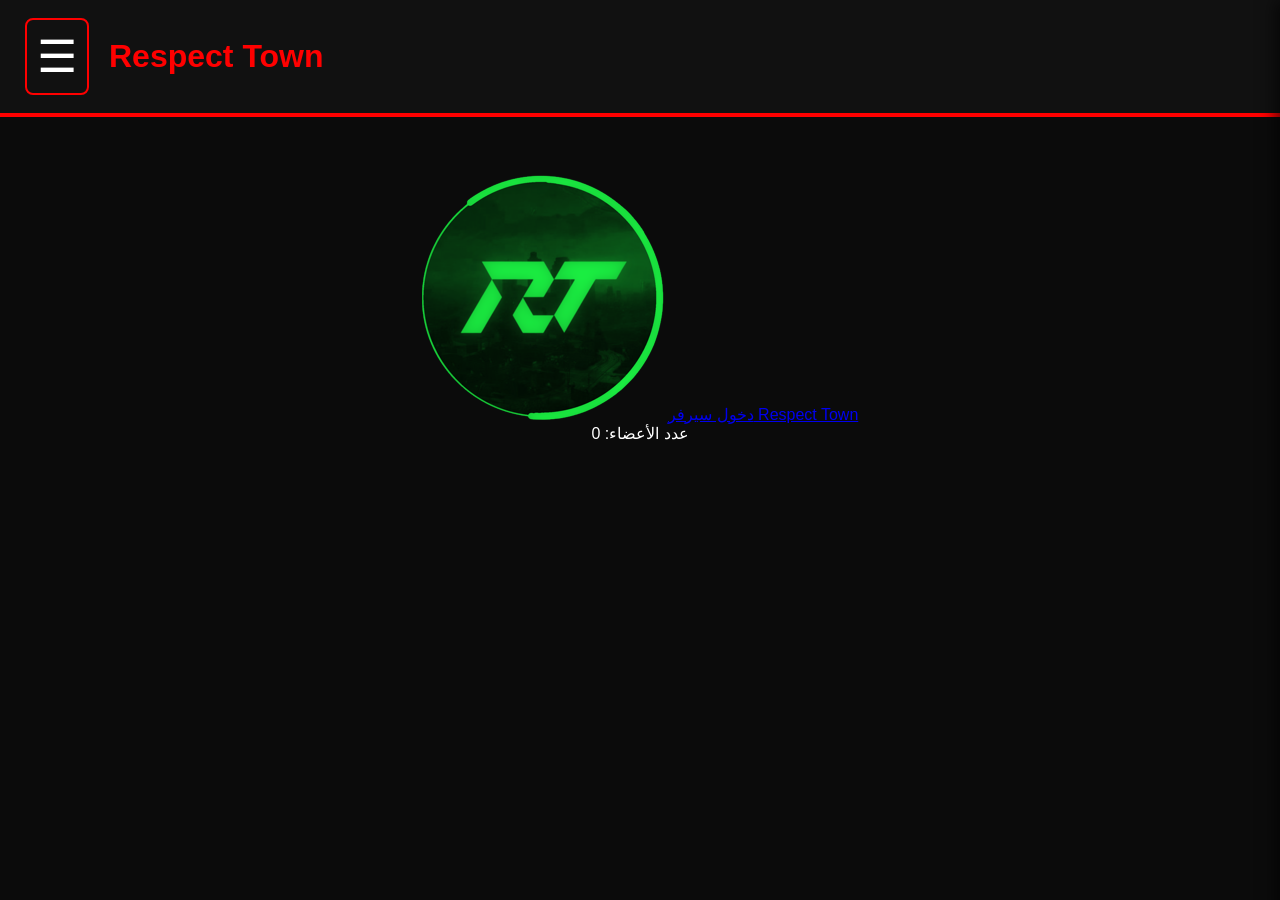
==== commit 127accf4: "Update discord.html" ====
--- a/discord.html
+++ b/discord.html
@@ -20,7 +20,7 @@
 </nav>
 
 <div class="container">
-  <img src="assets/images/IMG_1638.png" class="hero-image" alt="صورة السيرفر">
+  <img src="assets/images/IMG_1638.png" class="hero-image">
 
   <a class="discord-btn" href="https://discord.gg/rr-tt" target="_blank">
     دخول سيرفر Respect Town
--- a/style.css
+++ b/style.css
@@ -10,7 +10,7 @@
   background:#111;
   padding:18px 25px;
   display:flex;
-  justify-content:flex-start;
+  justify-content:flex-start; 
   align-items:center;
   border-bottom:4px solid #ff0000;
   position:fixed;
@@ -22,17 +22,17 @@
 h1 {
   font-size:2em;
   color:#ff0000;
-  margin:0 0 0 20px;
+  margin:0 0 0 20px; 
 }
 
 .menu-btn {
-  font-size:3.5em; /* كبير مرتين ونص */
+  font-size:2.8em;
   cursor:pointer;
   color:white;
-  padding:12px;
+  transition:0.3s;
+  padding:10px;
   border:2px solid #ff0000;
-  border-radius:10px;
-  transition:0.3s;
+  border-radius:8px;
 }
 .menu-btn:hover {
   color:#ff0000;
@@ -43,45 +43,45 @@
 .nav-menu {
   position:fixed;
   top:0;
-  right:-320px; /* تفتح من اليمين */
-  width:320px;
+  right:-350px; /* فتح من الجهة اليمنى */
+  width:350px;
   height:100%;
   background:#111;
   transition:0.4s ease;
   padding-top:90px;
-  z-index:300;
+  z-index:250;
   box-shadow:-5px 0 15px rgba(0,0,0,0.6);
 }
 .nav-menu.open {
   right:0;
 }
 
-.nav-link {
-  display:block;
-  padding:30px 20px;
-  color:white;
-  text-decoration:none;
-  font-size:2.2em; /* أكبر 3.5 مرة من السابق */
-  border-bottom:2px solid #fff;
-  margin:0;
-  transition:0.3s;
-}
-.nav-link:hover {
-  background:#ff0000;
-  color:#fff;
-}
-
-/* زر إغلاق القائمة */
 .close-btn {
   position:absolute;
   top:15px;
   left:15px;
-  font-size:3em;
+  font-size:2.5em;
   cursor:pointer;
-  color:#ff0000;
-}
-
-/* Overlay عند فتح القائمة */
+  color:white;
+}
+.close-btn:hover {
+  color:#ff0000;
+}
+
+.nav-link {
+  display:block;
+  padding:25px 35px;
+  color:white;
+  text-decoration:none;
+  font-size:1.8em;
+  border-bottom:1px solid #fff;
+  transition:0.3s;
+}
+.nav-link:hover {
+  background:#ff0000;
+}
+
+/* ======= Overlay عند فتح القائمة ======= */
 #nav-overlay {
   position:fixed;
   top:0;
@@ -90,7 +90,7 @@
   height:100%;
   display:none;
   background:rgba(0,0,0,0.7);
-  z-index:250;
+  z-index:200;
 }
 
 /* ======= محتوى ======= */
@@ -130,21 +130,6 @@
   font-size:2em;
 }
 
-/* Website Developer مميز */
-.developer-title {
-  color:#b45cff;
-}
-
-.developer-card {
-  border:2px solid #b45cff;
-  box-shadow:0 0 25px #b45cff;
-  transition:0.4s;
-}
-.developer-card:hover {
-  transform: translateY(-8px);
-  box-shadow:0 0 45px #b45cff;
-}
-
 /* ======= بطاقات المستخدمين ======= */
 .cards {
   display:flex;
@@ -167,6 +152,15 @@
   box-shadow:0 0 40px #ff0000;
 }
 
+.dev-card {
+  border:2px solid #8a2be2; /* حدود بنفسجية */
+  box-shadow:0 0 25px #8a2be2;
+}
+.dev-card:hover {
+  transform: translateY(-8px) scale(1.05);
+  box-shadow:0 0 50px #8a2be2;
+}
+
 .avatar {
   width:140px;
   height:140px;
@@ -200,7 +194,7 @@
   .user-card { width:180px; padding:22px; }
   .avatar { width:100px; height:100px; }
   h1 { font-size:1.7em; }
-  .menu-btn { font-size:3em; padding:8px; }
-  .nav-link { font-size:1.8em; padding:20px; }
-  .close-btn { font-size:2.5em; }
-}
+  .menu-btn { font-size:2.5em; padding:8px; }
+  .nav-link { font-size:1.5em; padding:20px 25px; }
+  .close-btn { font-size:2em; }
+}
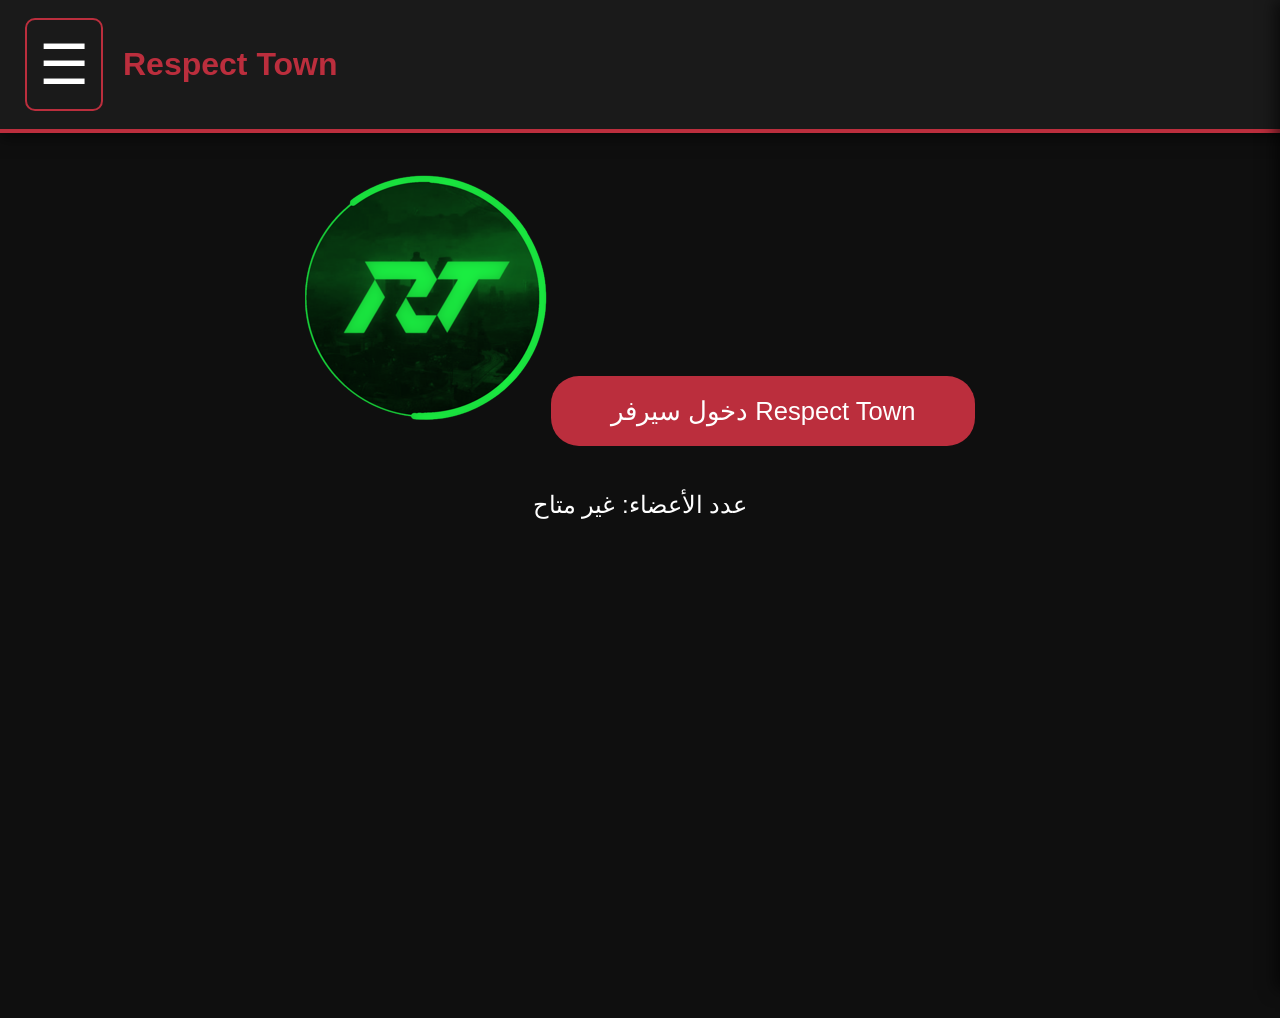
==== commit 7b787175: "Update discord.html" ====
--- a/discord.html
+++ b/discord.html
@@ -13,10 +13,12 @@
 
 <div id="nav-overlay" onclick="toggleMenu()"></div>
 <nav class="nav-menu" id="navMenu">
-  <span class="close-btn" onclick="toggleMenu()">×</span>
-  <a href="index.html" class="nav-link">القوانين</a>
-  <a href="home.html" class="nav-link">الصفحة الرئيسية</a>
-  <a href="discord.html" class="nav-link">سيرفر الدسكورد</a>
+  <div class="nav-top">
+    <img src="https://images-ext-1.discordapp.net/external/phV3oX1LjnlmULQ-8SOr9HuqXLd_Eh_n-qpM0G3J_lQ/%3Fsize%3D1024/https/cdn.discordapp.com/icons/1453314826322317366/8ee7299d844f18281346b1af48dbeb54.png" class="server-logo">
+    <a href="index.html" class="nav-link">القوانين</a>
+    <a href="home.html" class="nav-link">الصفحة الرئيسية</a>
+    <a href="discord.html" class="nav-link">سيرفر الدسكورد</a>
+  </div>
 </nav>
 
 <div class="container">
--- a/style.css
+++ b/style.css
@@ -2,83 +2,87 @@
 body {
   margin:0;
   font-family: "Arial", sans-serif;
-  background:#0b0b0b;
+  background:#0f0f0f;
   color:white;
 }
 
 header {
-  background:#111;
+  background:#1a1a1a;
   padding:18px 25px;
   display:flex;
-  justify-content:flex-start; 
+  justify-content:flex-start;
   align-items:center;
-  border-bottom:4px solid #ff0000;
+  border-bottom:4px solid #bb2e3d;
   position:fixed;
   width:100%;
   top:0;
   z-index:200;
+  box-shadow:0 4px 15px rgba(0,0,0,0.6);
 }
 
 h1 {
   font-size:2em;
-  color:#ff0000;
-  margin:0 0 0 20px; 
+  color:#bb2e3d;
+  margin:0 0 0 20px;
 }
 
 .menu-btn {
-  font-size:2.8em;
+  font-size:3.5em;
   cursor:pointer;
   color:white;
   transition:0.3s;
-  padding:10px;
-  border:2px solid #ff0000;
-  border-radius:8px;
+  padding:12px;
+  border:2px solid #bb2e3d;
+  border-radius:10px;
+  display:flex;
+  justify-content:center;
+  align-items:center;
 }
 .menu-btn:hover {
-  color:#ff0000;
-  box-shadow:0 0 20px #ff0000;
+  color:#ff4d4d;
+  border-color:#ff4d4d;
 }
 
 /* ======= القائمة الجانبية ======= */
 .nav-menu {
   position:fixed;
   top:0;
-  right:-350px; /* فتح من الجهة اليمنى */
-  width:350px;
+  right:-320px;
+  width:320px;
   height:100%;
-  background:#111;
+  background:#1a1a1a;
   transition:0.4s ease;
   padding-top:90px;
   z-index:250;
   box-shadow:-5px 0 15px rgba(0,0,0,0.6);
 }
+
 .nav-menu.open {
   right:0;
 }
 
-.close-btn {
-  position:absolute;
-  top:15px;
-  left:15px;
-  font-size:2.5em;
-  cursor:pointer;
-  color:white;
-}
-.close-btn:hover {
-  color:#ff0000;
-}
-
 .nav-link {
   display:block;
-  padding:25px 35px;
+  padding:25px 30px;
   color:white;
   text-decoration:none;
   font-size:1.8em;
-  border-bottom:1px solid #fff;
+  border-bottom:2px solid rgba(255,255,255,0.2);
   transition:0.3s;
 }
 .nav-link:hover {
-  background:#ff0000;
+  background:#bb2e3d;
+  border-color:white;
+}
+
+/* زر اغلاق */
+.close-btn {
+  font-size:3em;
+  color:#ff4d4d;
+  position:absolute;
+  top:20px;
+  left:20px;
+  cursor:pointer;
 }
 
 /* ======= Overlay عند فتح القائمة ======= */
@@ -112,7 +116,7 @@
 /* ======= الترحيب ======= */
 .welcome-text {
   font-size:2.5em;
-  color:#ff0000;
+  color:#bb2e3d;
   margin-top:30px;
 }
 
@@ -126,7 +130,7 @@
 .section-title {
   margin-top:50px;
   margin-bottom:25px;
-  color:#ff0000;
+  color:#bb2e3d;
   font-size:2em;
 }
 
@@ -139,7 +143,7 @@
 }
 
 .user-card {
-  background:#111;
+  background:#1a1a1a;
   padding:28px;
   border-radius:28px;
   width:220px;
@@ -149,16 +153,12 @@
 }
 .user-card:hover {
   transform: translateY(-8px);
-  box-shadow:0 0 40px #ff0000;
-}
-
-.dev-card {
-  border:2px solid #8a2be2; /* حدود بنفسجية */
-  box-shadow:0 0 25px #8a2be2;
-}
-.dev-card:hover {
-  transform: translateY(-8px) scale(1.05);
-  box-shadow:0 0 50px #8a2be2;
+  box-shadow:0 0 40px #bb2e3d;
+}
+
+.user-card.website-dev {
+  border:2px solid #8a2be2;
+  box-shadow:0 0 22px rgba(138,43,226,0.7);
 }
 
 .avatar {
@@ -167,8 +167,12 @@
   margin:0 auto 18px auto;
   border-radius:50%;
   overflow:hidden;
-  border:4px solid #ff0000;
-}
+  border:4px solid #bb2e3d;
+}
+.user-card.website-dev .avatar {
+  border-color:#8a2be2;
+}
+
 .avatar img {
   width:100%;
   height:100%;
@@ -182,9 +186,66 @@
   color:white;
 }
 
+.user-card.website-dev span {
+  color:#8a2be2;
+  font-weight:bold;
+  text-shadow:0 0 5px #8a2be2;
+}
+
 .user-card small {
   color:#aaa;
-  font-size:1em;
+}
+
+/* ======= زر الدسكورد ======= */
+.discord-btn {
+  display:inline-block;
+  background:#bb2e3d;
+  color:white;
+  padding:20px 60px;
+  font-size:1.6em;
+  border-radius:28px;
+  text-decoration:none;
+  margin:25px 0;
+  transition:0.3s;
+}
+.discord-btn:hover {
+  transform:translateY(-5px) scale(1.08);
+  box-shadow:0 0 40px #bb2e3d;
+}
+
+/* ======= ويدجت الدسكورد ======= */
+.discord-widget {
+  width:100%;
+  max-width:400px;
+  height:450px;
+  margin:0 auto;
+  border-radius:20px;
+  border:none;
+  overflow:hidden;
+}
+
+/* ======= عداد الأعضاء ======= */
+.member-count {
+  font-size:1.5em;
+  margin:20px 0;
+  color:white;
+}
+
+/* ======= القوانين ======= */
+.rule-card {
+  background: rgba(26,26,26,0.95);
+  padding:22px 28px;
+  margin:20px auto;
+  border-radius:15px;
+  max-width:750px;
+  font-size:1.25em;
+  line-height:1.7em;
+  color:#fff;
+  box-shadow: 0 0 22px rgba(0,0,0,0.5);
+}
+.rule-card h3 {
+  margin-bottom:10px;
+  color:#bb2e3d;
 }
 
 /* ======= Responsive للجوال ======= */
@@ -193,8 +254,10 @@
   .welcome-subtext { font-size:1.2em; }
   .user-card { width:180px; padding:22px; }
   .avatar { width:100px; height:100px; }
+  .discord-btn { padding:14px 40px; font-size:1.3em; }
+  .rule-card { font-size:1.1em; padding:18px 22px; }
   h1 { font-size:1.7em; }
-  .menu-btn { font-size:2.5em; padding:8px; }
-  .nav-link { font-size:1.5em; padding:20px 25px; }
-  .close-btn { font-size:2em; }
-}
+  .menu-btn { font-size:3em; padding:8px; }
+  .nav-link { font-size:1.5em; padding:18px 20px; }
+  .close-btn { font-size:2.5em; }
+}
